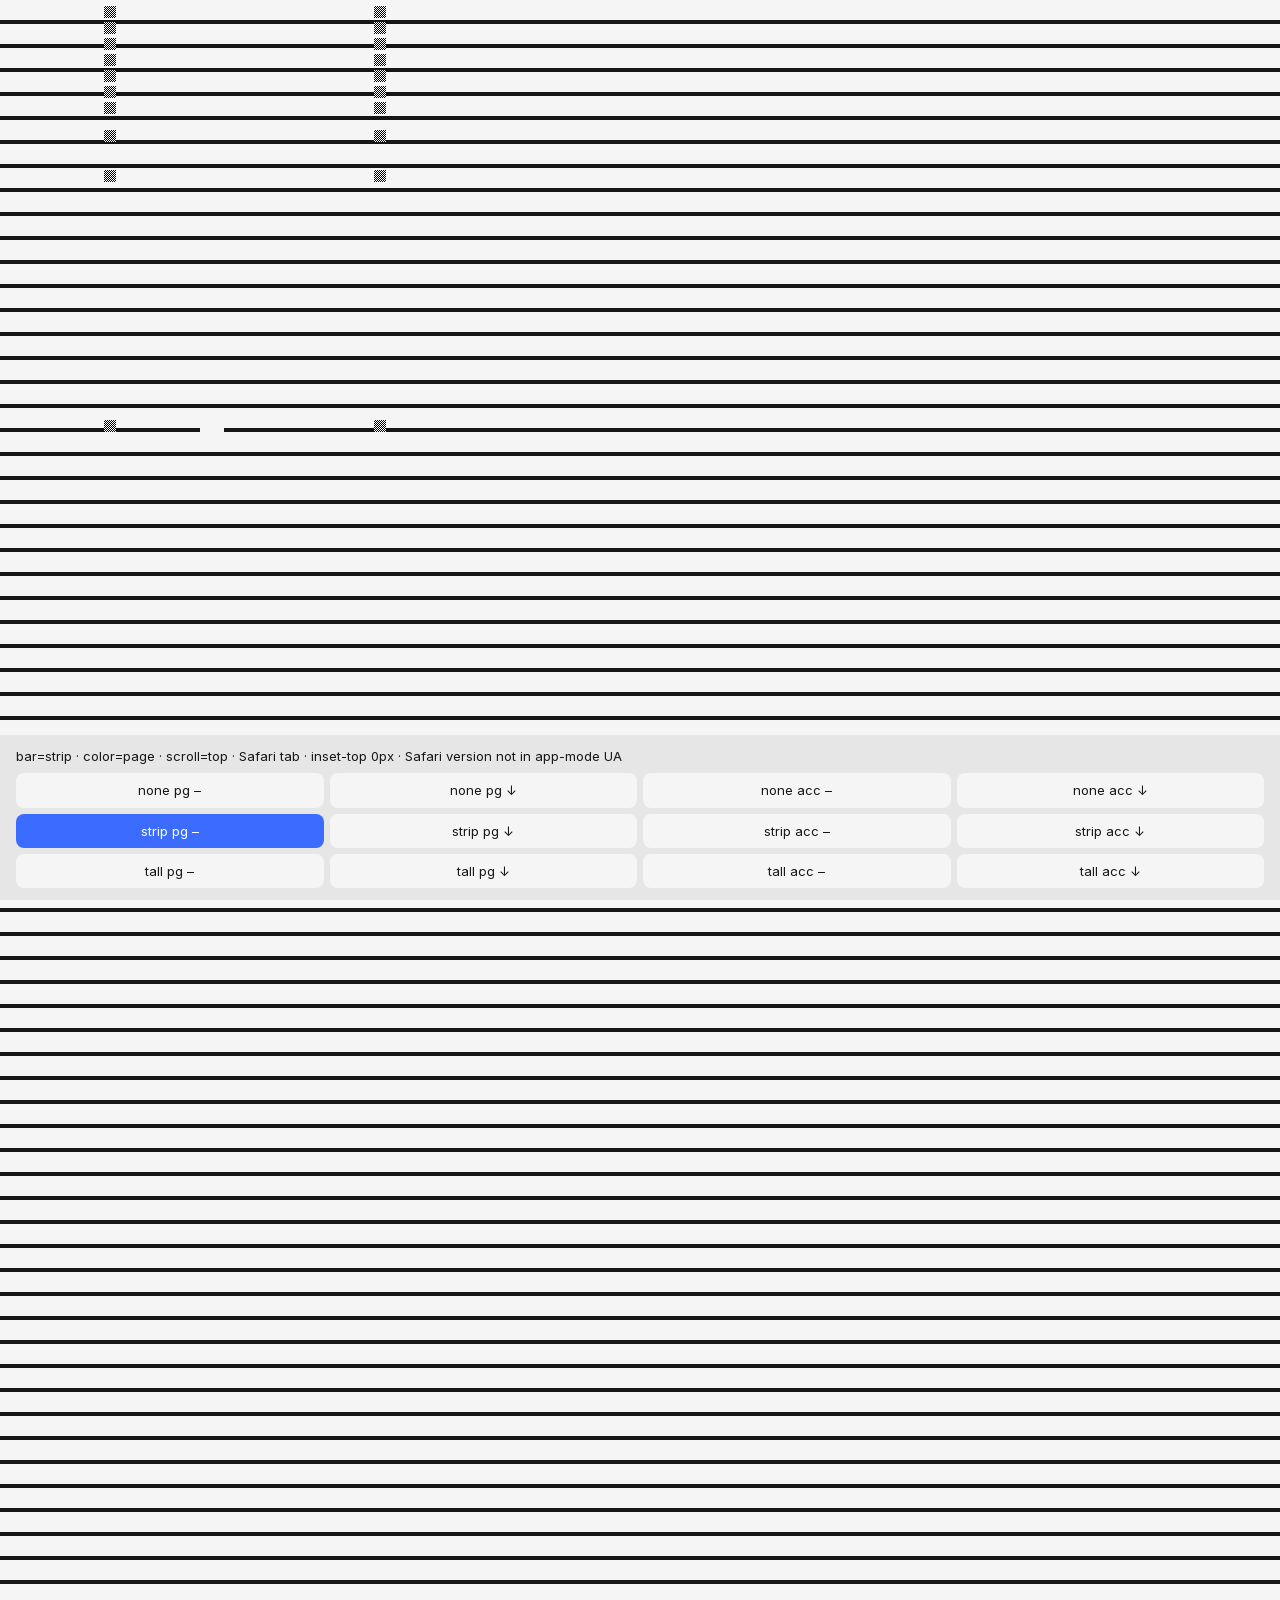
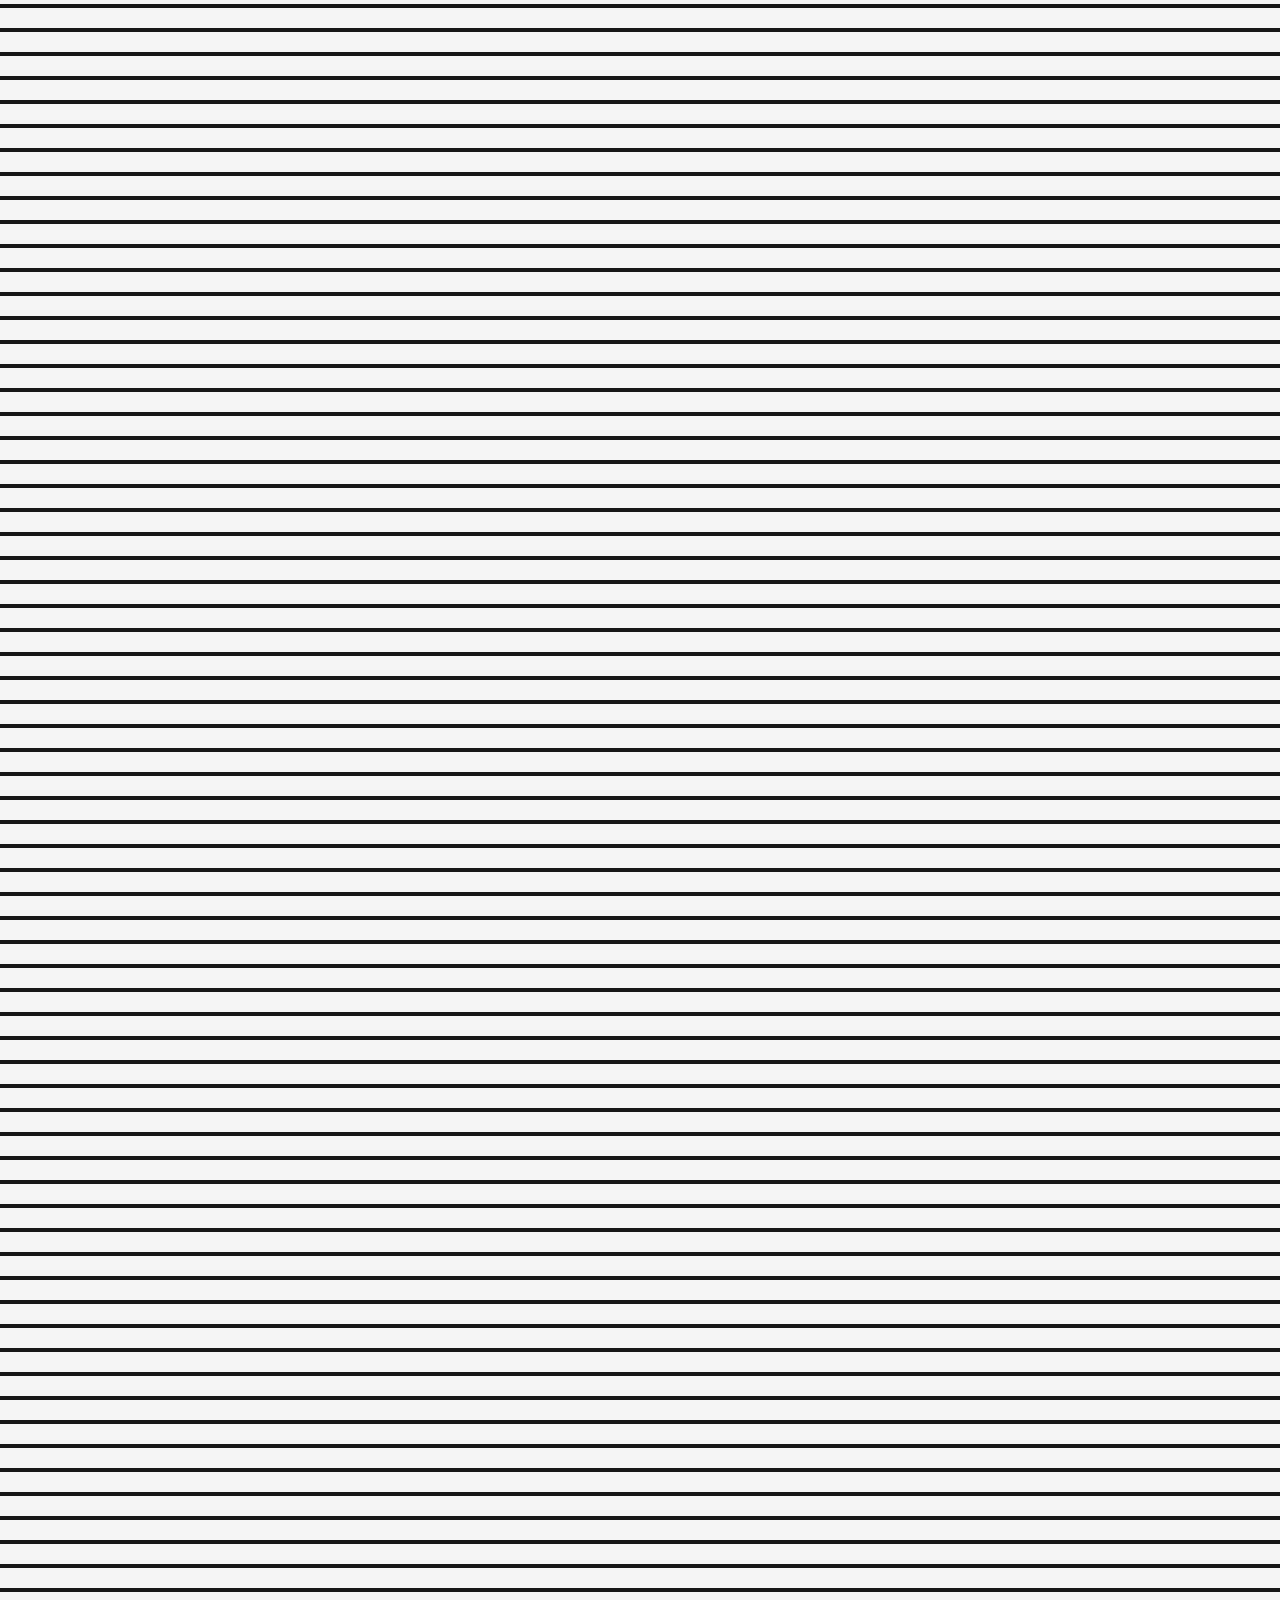
==== dev/top-edge.html @ 760ca96d "Add a test page for blur and tint near the top of the screen dev/top-edge.html draws black-and-white" ====
<!doctype html>
<html lang="en">
<head>
<meta charset="utf-8">
<meta name="viewport" content="width=device-width, initial-scale=1, viewport-fit=cover">
<!-- Test page: does iOS blur or tint things near the top of the screen?
     Draws black-and-white checker “probes” at fixed spots from the status bar down, plus
     the same probe mid-screen as a reference. dev/measure-top-edge.mjs compares them in a
     screenshot: identical pixels mean no blur and no overlay. Same <head> setup and CSS as
     the template, so it tests the real thing. Add it to the Home Screen to test app mode. -->
<title>Top edge test</title>
<meta name="apple-mobile-web-app-title" content="Top edge">
<meta name="mobile-web-app-capable" content="yes">
<meta name="apple-mobile-web-app-capable" content="yes">
<meta name="apple-mobile-web-app-status-bar-style" content="black-translucent">
<link rel="manifest" href="top-edge.webmanifest">
<link rel="apple-touch-icon" href="../icons/apple-touch-icon.png">
<link rel="stylesheet" href="../css/tokens.css">
<link rel="stylesheet" href="../css/app.css">
<style>
  /* Hard-edged stripes to scroll under the top band, so blur there is easy to see. */
  body { min-height: 400vh;
    background: repeating-linear-gradient(var(--page-color) 0 20px, var(--text-color) 20px 24px); }

  /* Variants, set from the URL by the script below. */
  :root { --bar-color: var(--page-color); }
  :root[data-color="accent"] { --bar-color: var(--accent-color); }
  #top-bar { background: var(--bar-color); }
  :root[data-bar="tall"] #top-bar { height: calc(env(safe-area-inset-top) + 56px); }
  :root[data-bar="none"] #top-bar { display: none; }

  .probe { position: fixed; z-index: 2; background: repeating-conic-gradient(#000 0 25%, #fff 0 50%) 0 0 / 2px 2px; }
  .swatch { position: fixed; z-index: 2; background: var(--bar-color); }
  #inset { position: fixed; top: 0; height: env(safe-area-inset-top); visibility: hidden; }

  #panel { position: fixed; z-index: 3; left: 0; right: 0; bottom: 0;
    padding: 12px 16px calc(12px + env(safe-area-inset-bottom));
    background: var(--surface-color); font-size: 13px; line-height: 1.4; }
  #panel p { margin: 0 0 8px; }
  #panel .grid { display: grid; grid-template-columns: repeat(4, 1fr); gap: 6px; }
  #panel a { display: block; padding: 8px 4px; border-radius: 8px; text-align: center;
    background: var(--page-color); color: var(--text-color); text-decoration: none; }
  #panel a[aria-current] { background: var(--accent-color); color: var(--accent-text-color); }
</style>
</head>
<body>
<div id="top-bar"></div>
<div id="inset"></div>
<div id="panel"><p id="info"></p><div class="grid" id="variants"></div></div>
<script type="module">
  const params = new URLSearchParams(location.search);
  const bar = params.get("bar") ?? "strip";     // none | strip (the template) | tall (strip + 56px, like random-restaurant)
  const color = params.get("color") ?? "page";  // page | accent (a colored header)
  const scroll = params.get("scroll") ?? "top"; // top | under (stripes scrolled under the band)
  Object.assign(document.documentElement.dataset, { bar, color });

  const layout = await (await fetch("top-edge-probes.json", { cache: "no-store" })).json();
  const add = (cls, x, y, w, h) => {
    const el = document.createElement("div");
    el.className = cls;
    Object.assign(el.style, { left: `${x}px`, top: `${y}px`, width: `${w}px`, height: `${h}px` });
    document.body.append(el);
  };
  const s = layout.probeSize;
  for (const x of layout.columns) for (const y of [...layout.rows, layout.referenceRow]) add("probe", x, y, s, s);
  add("swatch", layout.swatch[0], layout.swatch[1], s * 2, s * 2);

  // In a Home Screen app iOS fills in the safe area after the first layout, so read it again later.
  const safari = navigator.userAgent.match(/Version\/([\d.]+)/)?.[1];
  const showInfo = () => {
    const inset = document.getElementById("inset").offsetHeight;
    document.getElementById("info").textContent =
      `bar=${bar} · color=${color} · scroll=${scroll} · ` +
      `${navigator.standalone ? "Home Screen app" : "Safari tab"} · inset-top ${inset}px · ` +
      `${safari ? `Safari ${safari}` : "Safari version not in app-mode UA"}`;
  };
  showInfo();
  addEventListener("resize", showInfo);
  setTimeout(showInfo, 500);

  const grid = document.getElementById("variants");
  for (const b of ["none", "strip", "tall"]) for (const c of ["page", "accent"]) for (const sc of ["top", "under"]) {
    const a = document.createElement("a");
    a.href = `?bar=${b}&color=${c}&scroll=${sc}`;
    a.textContent = `${b} ${c === "accent" ? "acc" : "pg"} ${sc === "under" ? "↓" : "–"}`;
    if (b === bar && c === color && sc === scroll) a.setAttribute("aria-current", "page");
    grid.append(a);
  }

  if (scroll === "under") requestAnimationFrame(() => scrollTo(0, 300));
</script>
</body>
</html>
---- css/tokens.css ----
/* Between these markers is written by dev/configure.mjs from app.config.json. Edit there. */
/* config */
:root {
  --config-accent: #3b6cff;
  --config-page-light: #f5f5f5;
  --config-page-dark: #111111;
}
/* /config */

/* Design tokens. Light is the default; dark overrides only what changes. */
:root {
  color-scheme: light dark;

  --page-color: var(--config-page-light);
  --surface-color: color-mix(in srgb, var(--page-color), black 6%); /* cards, sheets */
  --text-color: #171717;
  --text-muted: #525252;
  --accent-color: var(--config-accent);
  --accent-text-color: white;

  --radius: 12px;
  --content-width: min(340px, calc(100vw - 32px));
  --font: "Inter", system-ui, sans-serif;
}

@media (prefers-color-scheme: dark) {
  :root {
    --page-color: var(--config-page-dark);
    --surface-color: color-mix(in srgb, var(--page-color), white 10%);
    --text-color: #eeeeee;
    --text-muted: #a3a3a3;
  }
}
---- css/app.css ----
@font-face {
  font-family: "Inter";
  src: url("../fonts/InterVariable.woff2") format("woff2");
  font-weight: 100 900;
  font-style: normal;
  font-display: swap;
}

html { -webkit-text-size-adjust: 100%; }
html, body { margin: 0; background: var(--page-color); color: var(--text-color);
  font-family: var(--font); -webkit-font-smoothing: antialiased; }
/* No rubber-band bounce revealing blank space past the page edges. */
body { overscroll-behavior: none; }

/* Fills the visible screen. 100dvh follows Safari’s collapsing toolbars (100vh overshoots
   them). The padding keeps content clear of the notch, Dynamic Island and home indicator,
   which the page draws under because of viewport-fit=cover. */
main { box-sizing: border-box; min-height: 100dvh; display: grid; place-items: center;
  padding: env(safe-area-inset-top) max(16px, env(safe-area-inset-right))
           env(safe-area-inset-bottom) max(16px, env(safe-area-inset-left)); }

/* A solid strip under the status bar. iOS 26 takes a fixed, opaque element at the top
   edge as the app’s own bar and fills the status bar with its color; without one it
   blurs whatever page content scrolls there. Zero height in the browser (no inset). */
#top-bar { position: fixed; z-index: 1; top: 0; left: 0; right: 0;
  height: env(safe-area-inset-top); background: var(--page-color); }

#hello { width: var(--content-width); box-sizing: border-box; padding: 16px 20px; border: 0;
  border-radius: var(--radius); background: var(--accent-color); color: var(--accent-text-color);
  font: inherit; font-size: 22px; font-weight: 500; cursor: pointer;
  transition: transform 80ms ease-out; }
#hello:active { transform: scale(0.97); }
#hello:focus-visible { outline: 2px solid var(--accent-color); outline-offset: 3px; }

/* Tappable controls: no double-tap zoom delay, no long-press callout or text selection. */
button { touch-action: manipulation; -webkit-touch-callout: none;
  -webkit-user-select: none; user-select: none; -webkit-tap-highlight-color: transparent; }

/* Text fields under 16px make iOS zoom in on focus. */
input, select, textarea { font-size: max(16px, 1em); }
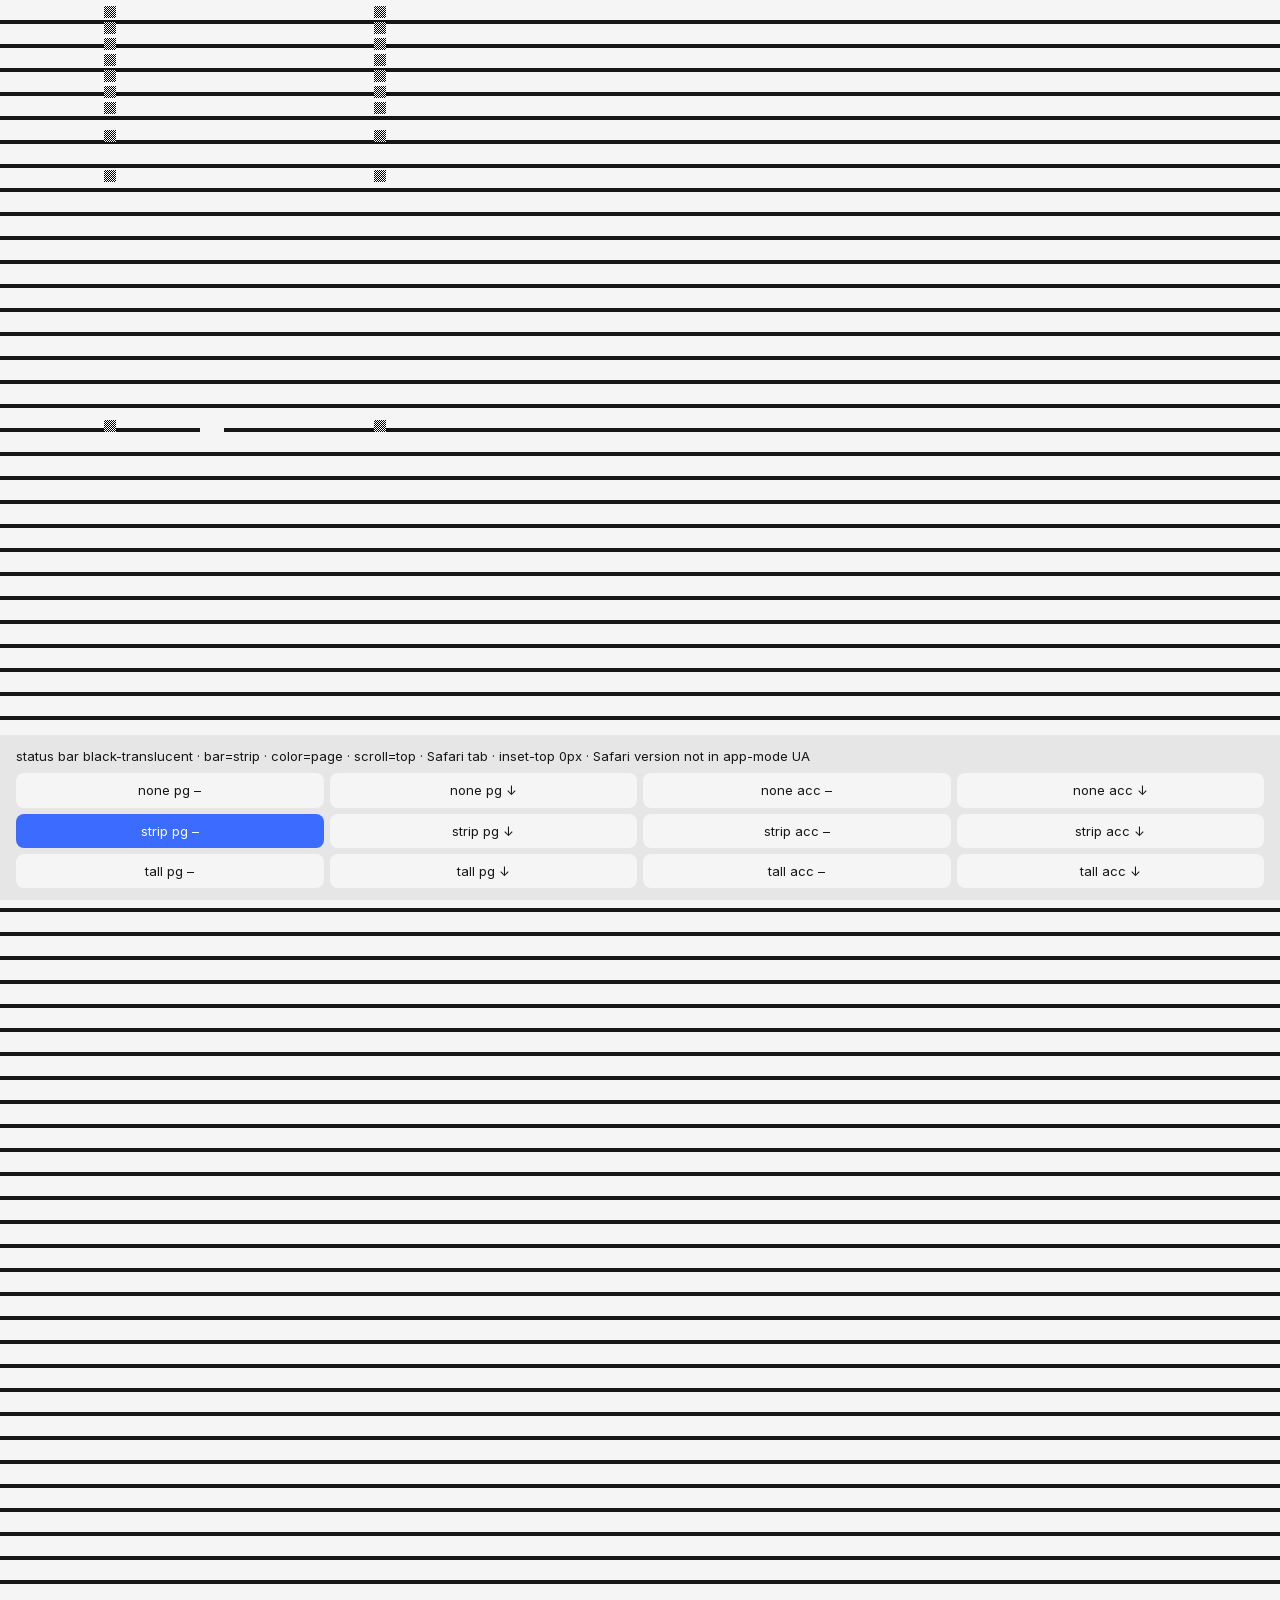
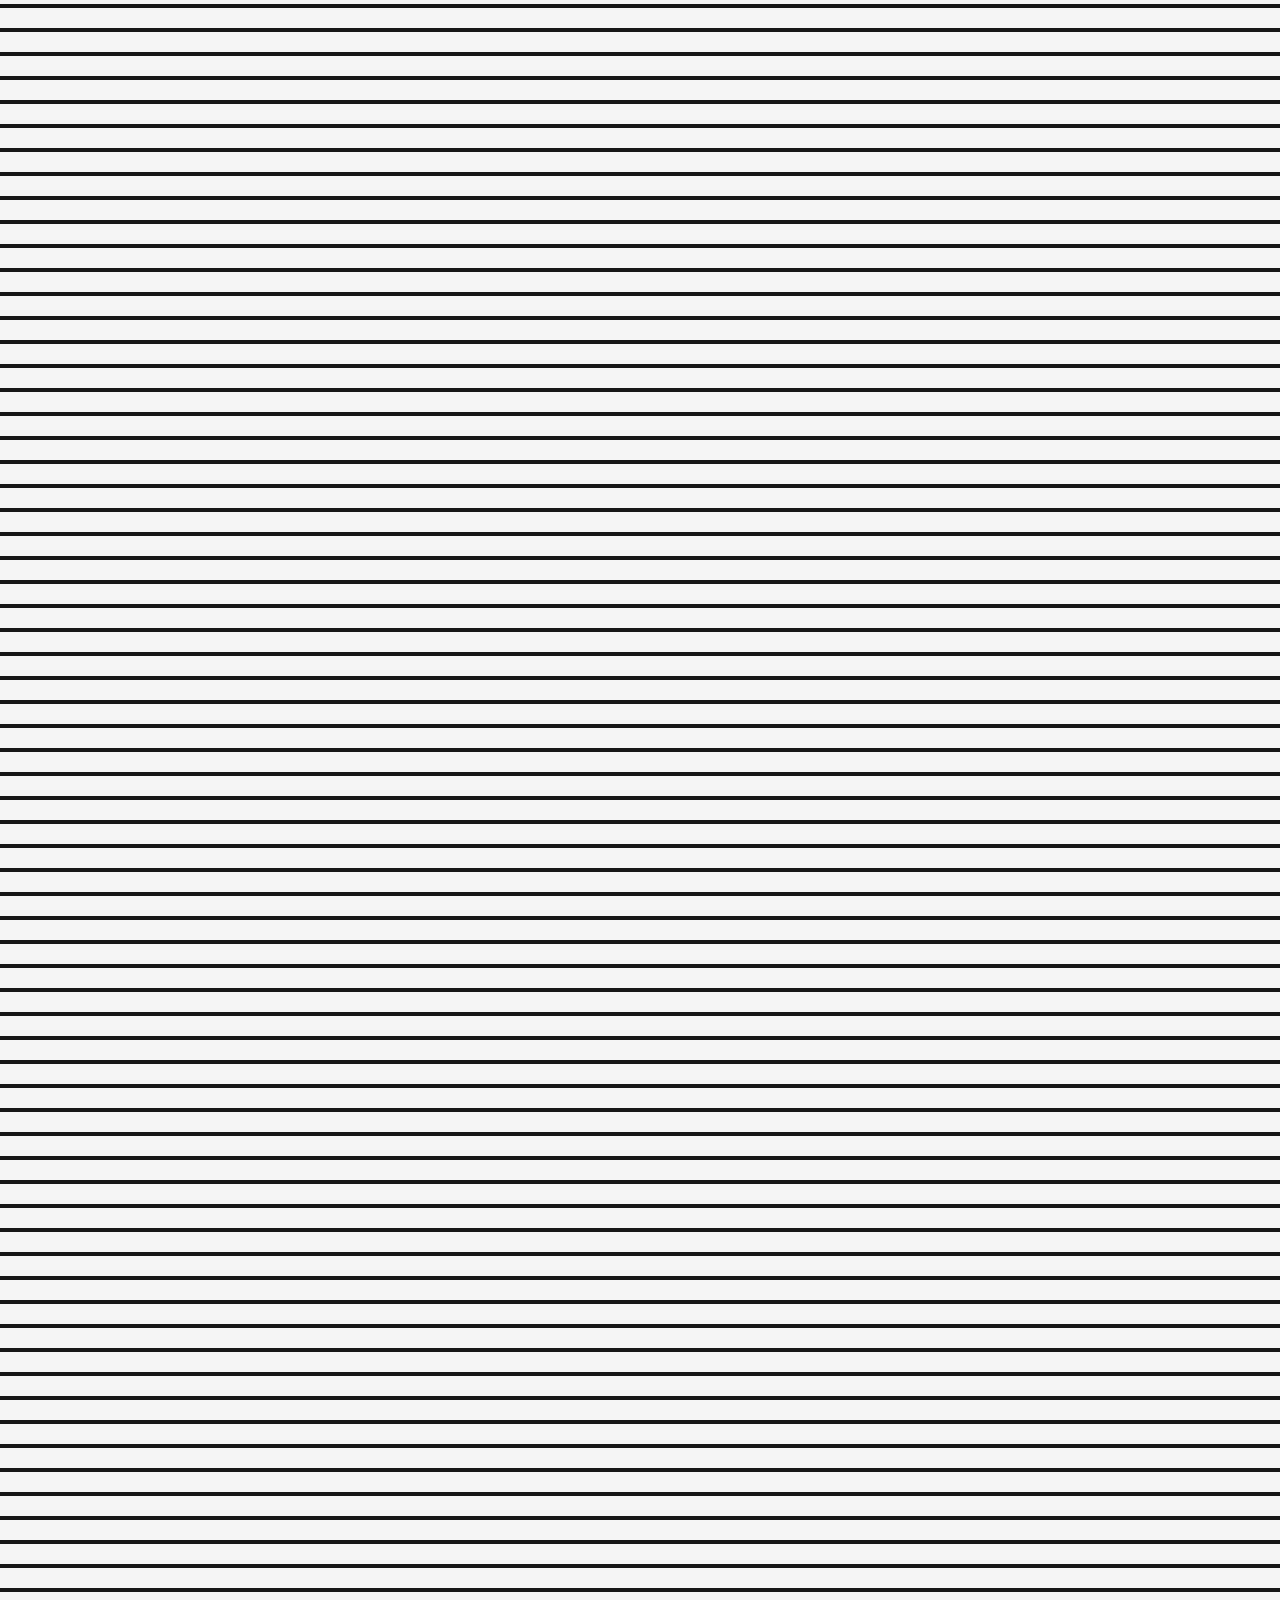
==== commit 558542a4: "Add a “default” status bar copy of the top-edge test page favorite-eats doesn’t blur on iOS 27 and u" ====
--- a/dev/top-edge.html
+++ b/dev/top-edge.html
@@ -7,7 +7,9 @@
      Draws black-and-white checker “probes” at fixed spots from the status bar down, plus
      the same probe mid-screen as a reference. dev/measure-top-edge.mjs compares them in a
      screenshot: identical pixels mean no blur and no overlay. Same <head> setup and CSS as
-     the template, so it tests the real thing. Add it to the Home Screen to test app mode. -->
+     the template, so it tests the real thing. Add it to the Home Screen to test app mode.
+     dev/top-edge-default.html is the same page with the “default” status bar style; iOS
+     reads that style at launch, so each needs its own Home Screen install. -->
 <title>Top edge test</title>
 <meta name="apple-mobile-web-app-title" content="Top edge">
 <meta name="mobile-web-app-capable" content="yes">
@@ -17,77 +19,12 @@
 <link rel="apple-touch-icon" href="../icons/apple-touch-icon.png">
 <link rel="stylesheet" href="../css/tokens.css">
 <link rel="stylesheet" href="../css/app.css">
-<style>
-  /* Hard-edged stripes to scroll under the top band, so blur there is easy to see. */
-  body { min-height: 400vh;
-    background: repeating-linear-gradient(var(--page-color) 0 20px, var(--text-color) 20px 24px); }
-
-  /* Variants, set from the URL by the script below. */
-  :root { --bar-color: var(--page-color); }
-  :root[data-color="accent"] { --bar-color: var(--accent-color); }
-  #top-bar { background: var(--bar-color); }
-  :root[data-bar="tall"] #top-bar { height: calc(env(safe-area-inset-top) + 56px); }
-  :root[data-bar="none"] #top-bar { display: none; }
-
-  .probe { position: fixed; z-index: 2; background: repeating-conic-gradient(#000 0 25%, #fff 0 50%) 0 0 / 2px 2px; }
-  .swatch { position: fixed; z-index: 2; background: var(--bar-color); }
-  #inset { position: fixed; top: 0; height: env(safe-area-inset-top); visibility: hidden; }
-
-  #panel { position: fixed; z-index: 3; left: 0; right: 0; bottom: 0;
-    padding: 12px 16px calc(12px + env(safe-area-inset-bottom));
-    background: var(--surface-color); font-size: 13px; line-height: 1.4; }
-  #panel p { margin: 0 0 8px; }
-  #panel .grid { display: grid; grid-template-columns: repeat(4, 1fr); gap: 6px; }
-  #panel a { display: block; padding: 8px 4px; border-radius: 8px; text-align: center;
-    background: var(--page-color); color: var(--text-color); text-decoration: none; }
-  #panel a[aria-current] { background: var(--accent-color); color: var(--accent-text-color); }
-</style>
+<link rel="stylesheet" href="top-edge.css">
+<script type="module" src="top-edge.js"></script>
 </head>
 <body>
 <div id="top-bar"></div>
 <div id="inset"></div>
 <div id="panel"><p id="info"></p><div class="grid" id="variants"></div></div>
-<script type="module">
-  const params = new URLSearchParams(location.search);
-  const bar = params.get("bar") ?? "strip";     // none | strip (the template) | tall (strip + 56px, like random-restaurant)
-  const color = params.get("color") ?? "page";  // page | accent (a colored header)
-  const scroll = params.get("scroll") ?? "top"; // top | under (stripes scrolled under the band)
-  Object.assign(document.documentElement.dataset, { bar, color });
-
-  const layout = await (await fetch("top-edge-probes.json", { cache: "no-store" })).json();
-  const add = (cls, x, y, w, h) => {
-    const el = document.createElement("div");
-    el.className = cls;
-    Object.assign(el.style, { left: `${x}px`, top: `${y}px`, width: `${w}px`, height: `${h}px` });
-    document.body.append(el);
-  };
-  const s = layout.probeSize;
-  for (const x of layout.columns) for (const y of [...layout.rows, layout.referenceRow]) add("probe", x, y, s, s);
-  add("swatch", layout.swatch[0], layout.swatch[1], s * 2, s * 2);
-
-  // In a Home Screen app iOS fills in the safe area after the first layout, so read it again later.
-  const safari = navigator.userAgent.match(/Version\/([\d.]+)/)?.[1];
-  const showInfo = () => {
-    const inset = document.getElementById("inset").offsetHeight;
-    document.getElementById("info").textContent =
-      `bar=${bar} · color=${color} · scroll=${scroll} · ` +
-      `${navigator.standalone ? "Home Screen app" : "Safari tab"} · inset-top ${inset}px · ` +
-      `${safari ? `Safari ${safari}` : "Safari version not in app-mode UA"}`;
-  };
-  showInfo();
-  addEventListener("resize", showInfo);
-  setTimeout(showInfo, 500);
-
-  const grid = document.getElementById("variants");
-  for (const b of ["none", "strip", "tall"]) for (const c of ["page", "accent"]) for (const sc of ["top", "under"]) {
-    const a = document.createElement("a");
-    a.href = `?bar=${b}&color=${c}&scroll=${sc}`;
-    a.textContent = `${b} ${c === "accent" ? "acc" : "pg"} ${sc === "under" ? "↓" : "–"}`;
-    if (b === bar && c === color && sc === scroll) a.setAttribute("aria-current", "page");
-    grid.append(a);
-  }
-
-  if (scroll === "under") requestAnimationFrame(() => scrollTo(0, 300));
-</script>
 </body>
 </html>
--- a/dev/top-edge.css
+++ b/dev/top-edge.css
@@ -0,0 +1,25 @@
+/* Shared by dev/top-edge.html and dev/top-edge-default.html. */
+
+/* Hard-edged stripes to scroll under the top band, so blur there is easy to see. */
+body { min-height: 400vh;
+  background: repeating-linear-gradient(var(--page-color) 0 20px, var(--text-color) 20px 24px); }
+
+/* Variants, set from the URL by top-edge.js. */
+:root { --bar-color: var(--page-color); }
+:root[data-color="accent"] { --bar-color: var(--accent-color); }
+#top-bar { background: var(--bar-color); }
+:root[data-bar="tall"] #top-bar { height: calc(env(safe-area-inset-top) + 56px); }
+:root[data-bar="none"] #top-bar { display: none; }
+
+.probe { position: fixed; z-index: 2; background: repeating-conic-gradient(#000 0 25%, #fff 0 50%) 0 0 / 2px 2px; }
+.swatch { position: fixed; z-index: 2; background: var(--bar-color); }
+#inset { position: fixed; top: 0; height: env(safe-area-inset-top); visibility: hidden; }
+
+#panel { position: fixed; z-index: 3; left: 0; right: 0; bottom: 0;
+  padding: 12px 16px calc(12px + env(safe-area-inset-bottom));
+  background: var(--surface-color); font-size: 13px; line-height: 1.4; }
+#panel p { margin: 0 0 8px; }
+#panel .grid { display: grid; grid-template-columns: repeat(4, 1fr); gap: 6px; }
+#panel a { display: block; padding: 8px 4px; border-radius: 8px; text-align: center;
+  background: var(--page-color); color: var(--text-color); text-decoration: none; }
+#panel a[aria-current] { background: var(--accent-color); color: var(--accent-text-color); }
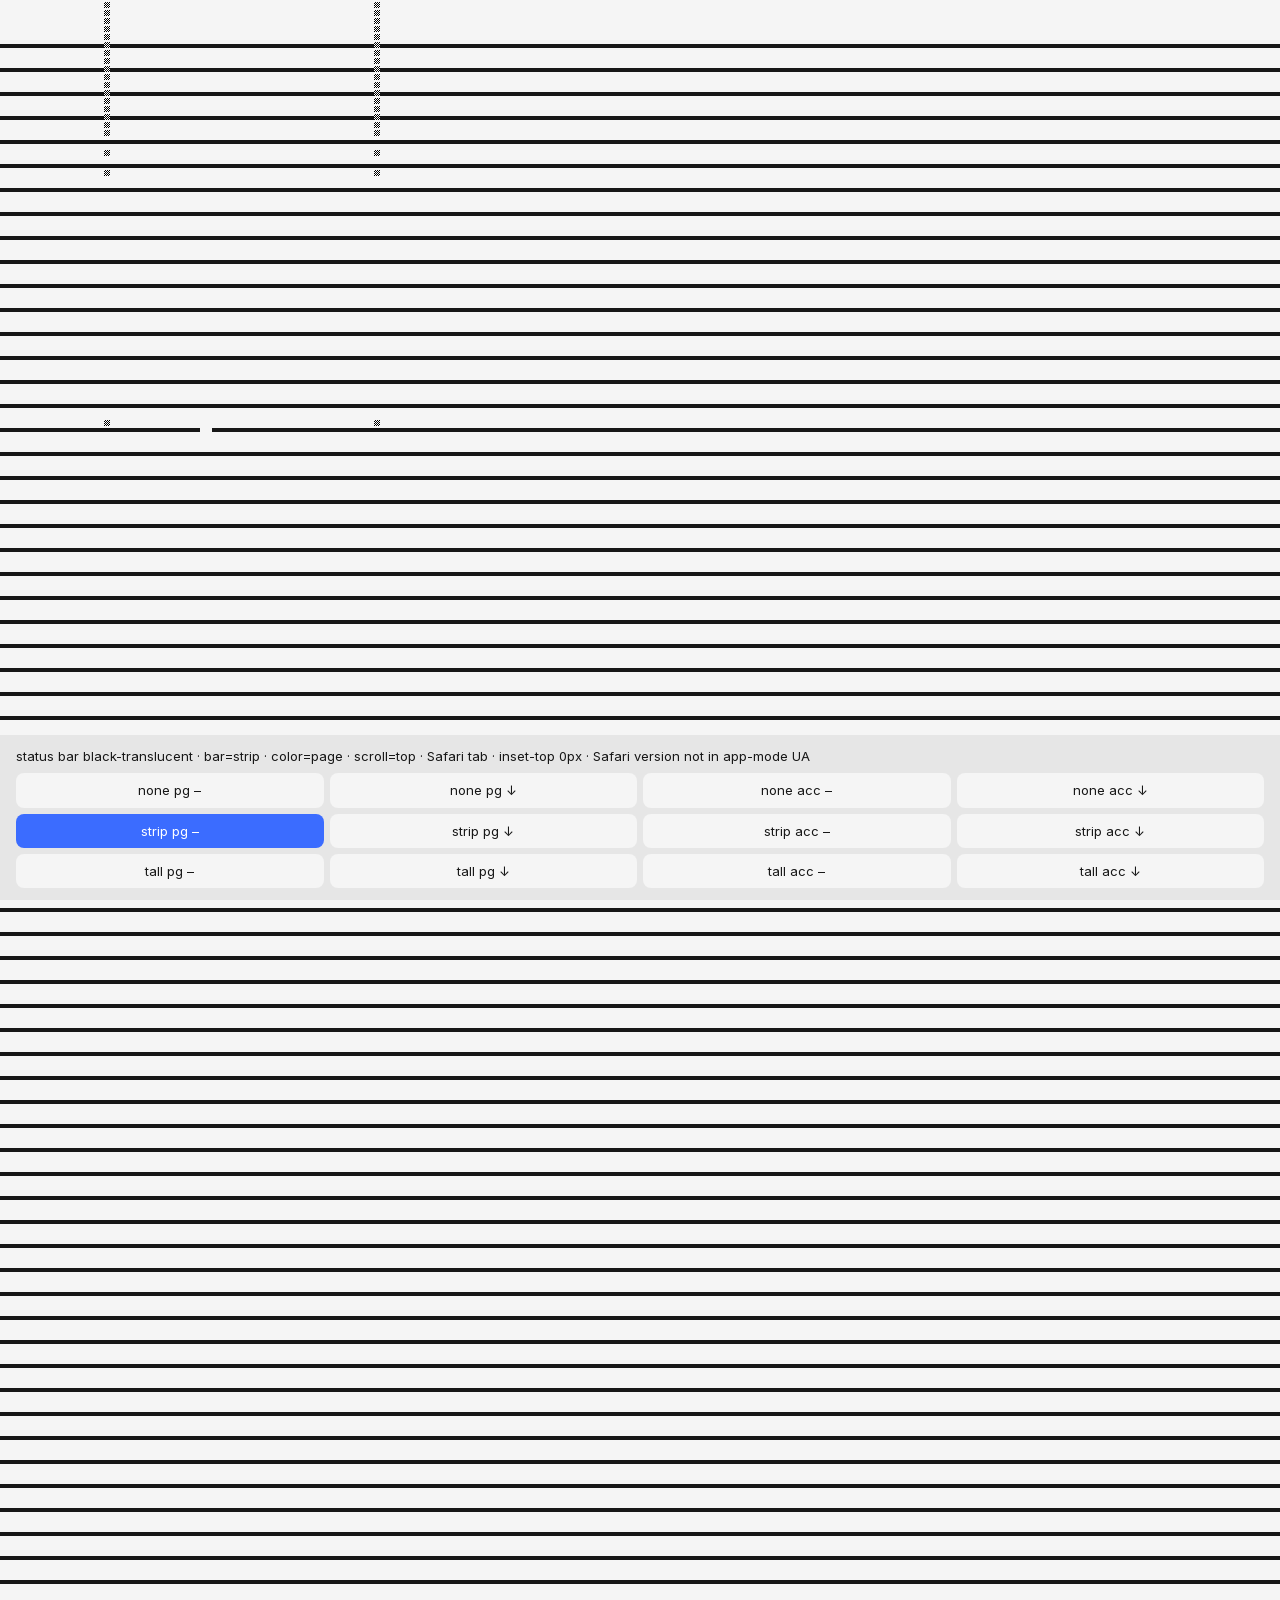
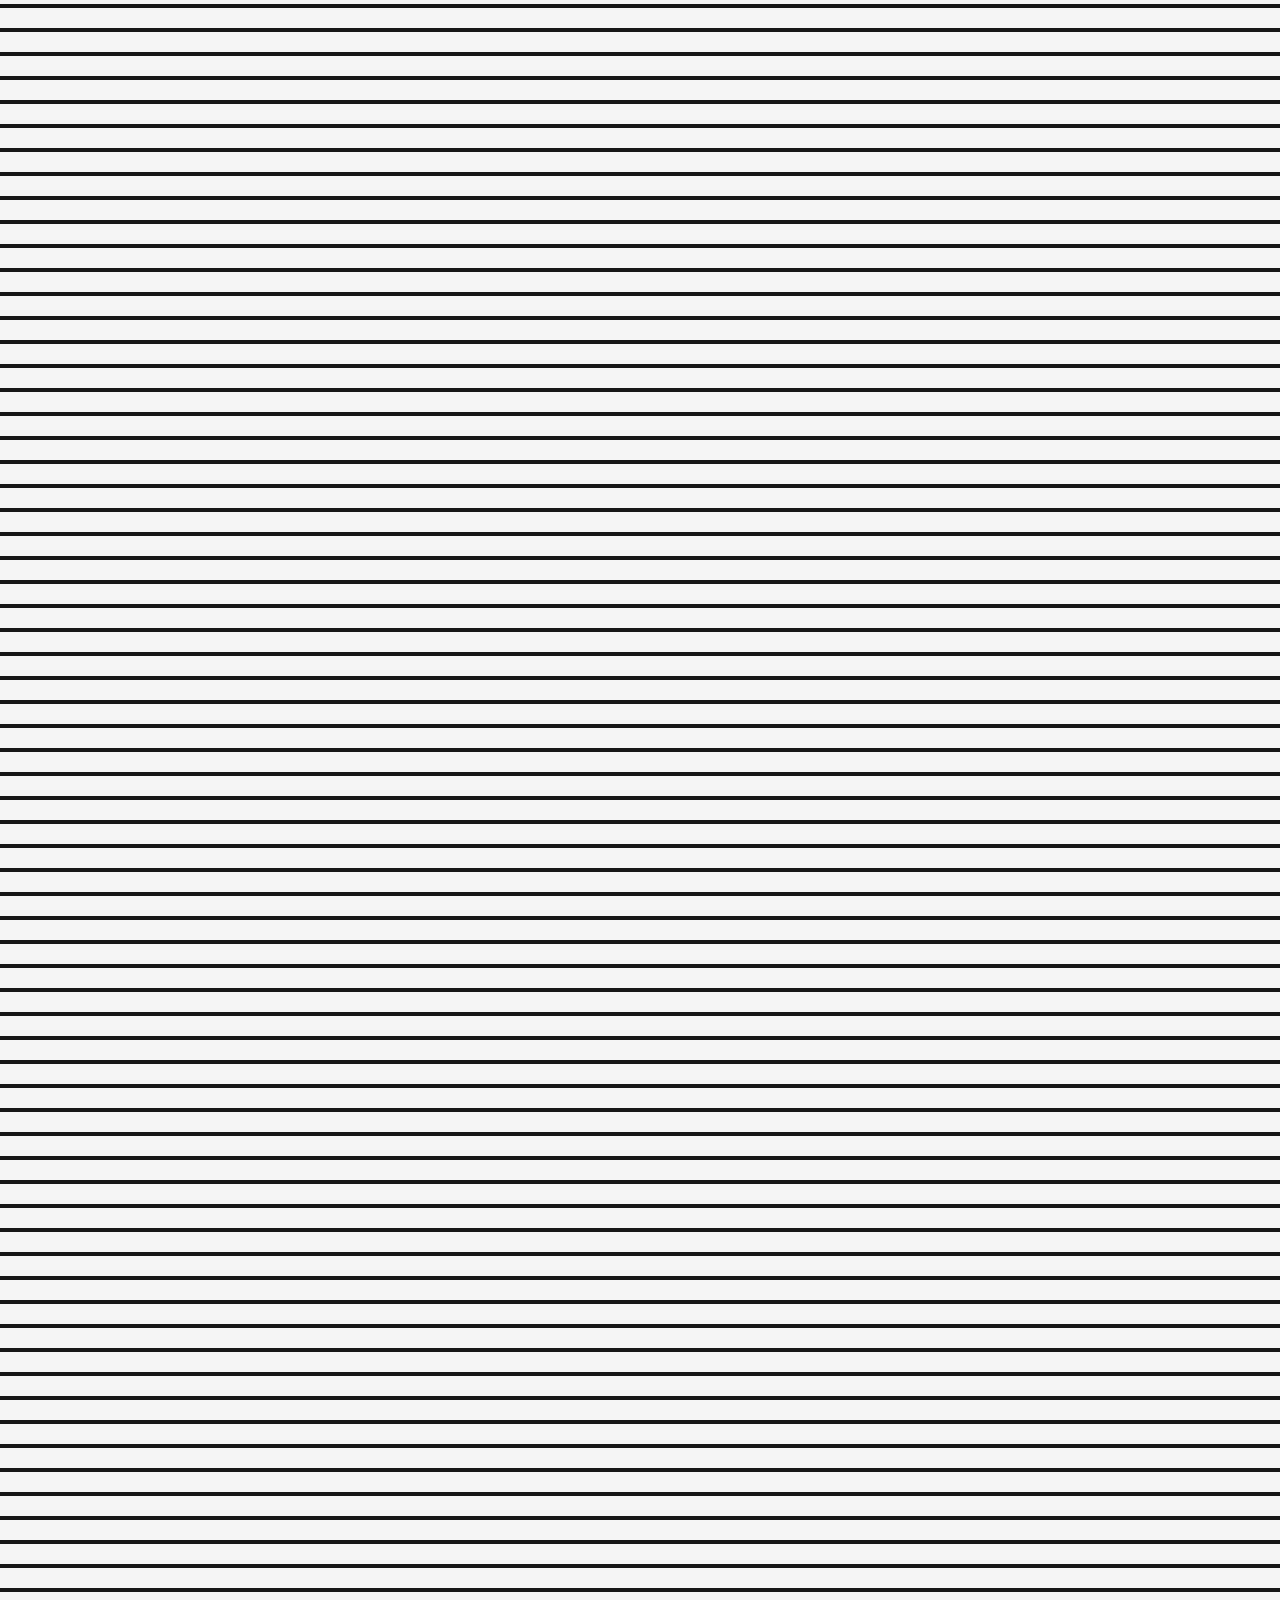
==== commit 4485ab5c: "Stop iOS 27 blurring the top of the installed app On iOS 27 a Home Screen web app gets a system blur" ====
--- a/dev/top-edge.html
+++ b/dev/top-edge.html
@@ -6,10 +6,11 @@
 <!-- Test page: does iOS blur or tint things near the top of the screen?
      Draws black-and-white checker “probes” at fixed spots from the status bar down, plus
      the same probe mid-screen as a reference. dev/measure-top-edge.mjs compares them in a
-     screenshot: identical pixels mean no blur and no overlay. Same <head> setup and CSS as
-     the template, so it tests the real thing. Add it to the Home Screen to test app mode.
-     dev/top-edge-default.html is the same page with the “default” status bar style; iOS
-     reads that style at launch, so each needs its own Home Screen install. -->
+     screenshot: identical pixels mean no blur and no overlay. Uses the template’s CSS, so it
+     tests the real #top-bar. Add it to the Home Screen to test app mode.
+     This copy keeps the old “black-translucent” status bar as the before case: on iOS 27
+     it blurs even with a qualifying bar. dev/top-edge-default.html is the after case;
+     iOS reads the style at launch, so each needs its own Home Screen install. -->
 <title>Top edge test</title>
 <meta name="apple-mobile-web-app-title" content="Top edge">
 <meta name="mobile-web-app-capable" content="yes">
--- a/css/tokens.css
+++ b/css/tokens.css
@@ -19,6 +19,7 @@
   --accent-text-color: white;
 
   --radius: 12px;
+  --top-bar-height: 44px; /* must stay over 10px, see #top-bar in app.css */
   --content-width: min(340px, calc(100vw - 32px));
   --font: "Inter", system-ui, sans-serif;
 }
--- a/css/app.css
+++ b/css/app.css
@@ -12,18 +12,23 @@
 /* No rubber-band bounce revealing blank space past the page edges. */
 body { overscroll-behavior: none; }
 
-/* Fills the visible screen. 100dvh follows Safari’s collapsing toolbars (100vh overshoots
-   them). The padding keeps content clear of the notch, Dynamic Island and home indicator,
-   which the page draws under because of viewport-fit=cover. */
+/* Fills the visible screen below the top bar. 100dvh follows Safari’s collapsing toolbars
+   (100vh overshoots them). The safe-area padding keeps content clear of the notch,
+   Dynamic Island and home indicator wherever the page draws under them
+   (viewport-fit=cover; in landscape, for example). */
 main { box-sizing: border-box; min-height: 100dvh; display: grid; place-items: center;
-  padding: env(safe-area-inset-top) max(16px, env(safe-area-inset-right))
+  padding: calc(env(safe-area-inset-top) + var(--top-bar-height)) max(16px, env(safe-area-inset-right))
            env(safe-area-inset-bottom) max(16px, env(safe-area-inset-left)); }
 
-/* A solid strip under the status bar. iOS 26 takes a fixed, opaque element at the top
-   edge as the app’s own bar and fills the status bar with its color; without one it
-   blurs whatever page content scrolls there. Zero height in the browser (no inset). */
-#top-bar { position: fixed; z-index: 1; top: 0; left: 0; right: 0;
-  height: env(safe-area-inset-top); background: var(--page-color); }
+/* The app’s top bar. Keep it fixed, full width, opaque and over 10px tall: iOS then
+   paints the status bar in its color, and on iOS 27 that’s also what stops iOS blurring
+   the top of a Home Screen app. Any color works, the page color included. (WebKit’s
+   LocalFrameView::fixedContainerEdges: fixed or sticky, ≥90% of the width, >10px, not
+   transparent.) Controls go inside it. */
+#top-bar { position: fixed; z-index: 1; top: 0; left: 0; right: 0; box-sizing: border-box;
+  height: calc(env(safe-area-inset-top) + var(--top-bar-height));
+  padding: env(safe-area-inset-top) max(16px, env(safe-area-inset-right)) 0 max(16px, env(safe-area-inset-left));
+  display: flex; align-items: center; background: var(--page-color); }
 
 #hello { width: var(--content-width); box-sizing: border-box; padding: 16px 20px; border: 0;
   border-radius: var(--radius); background: var(--accent-color); color: var(--accent-text-color);
